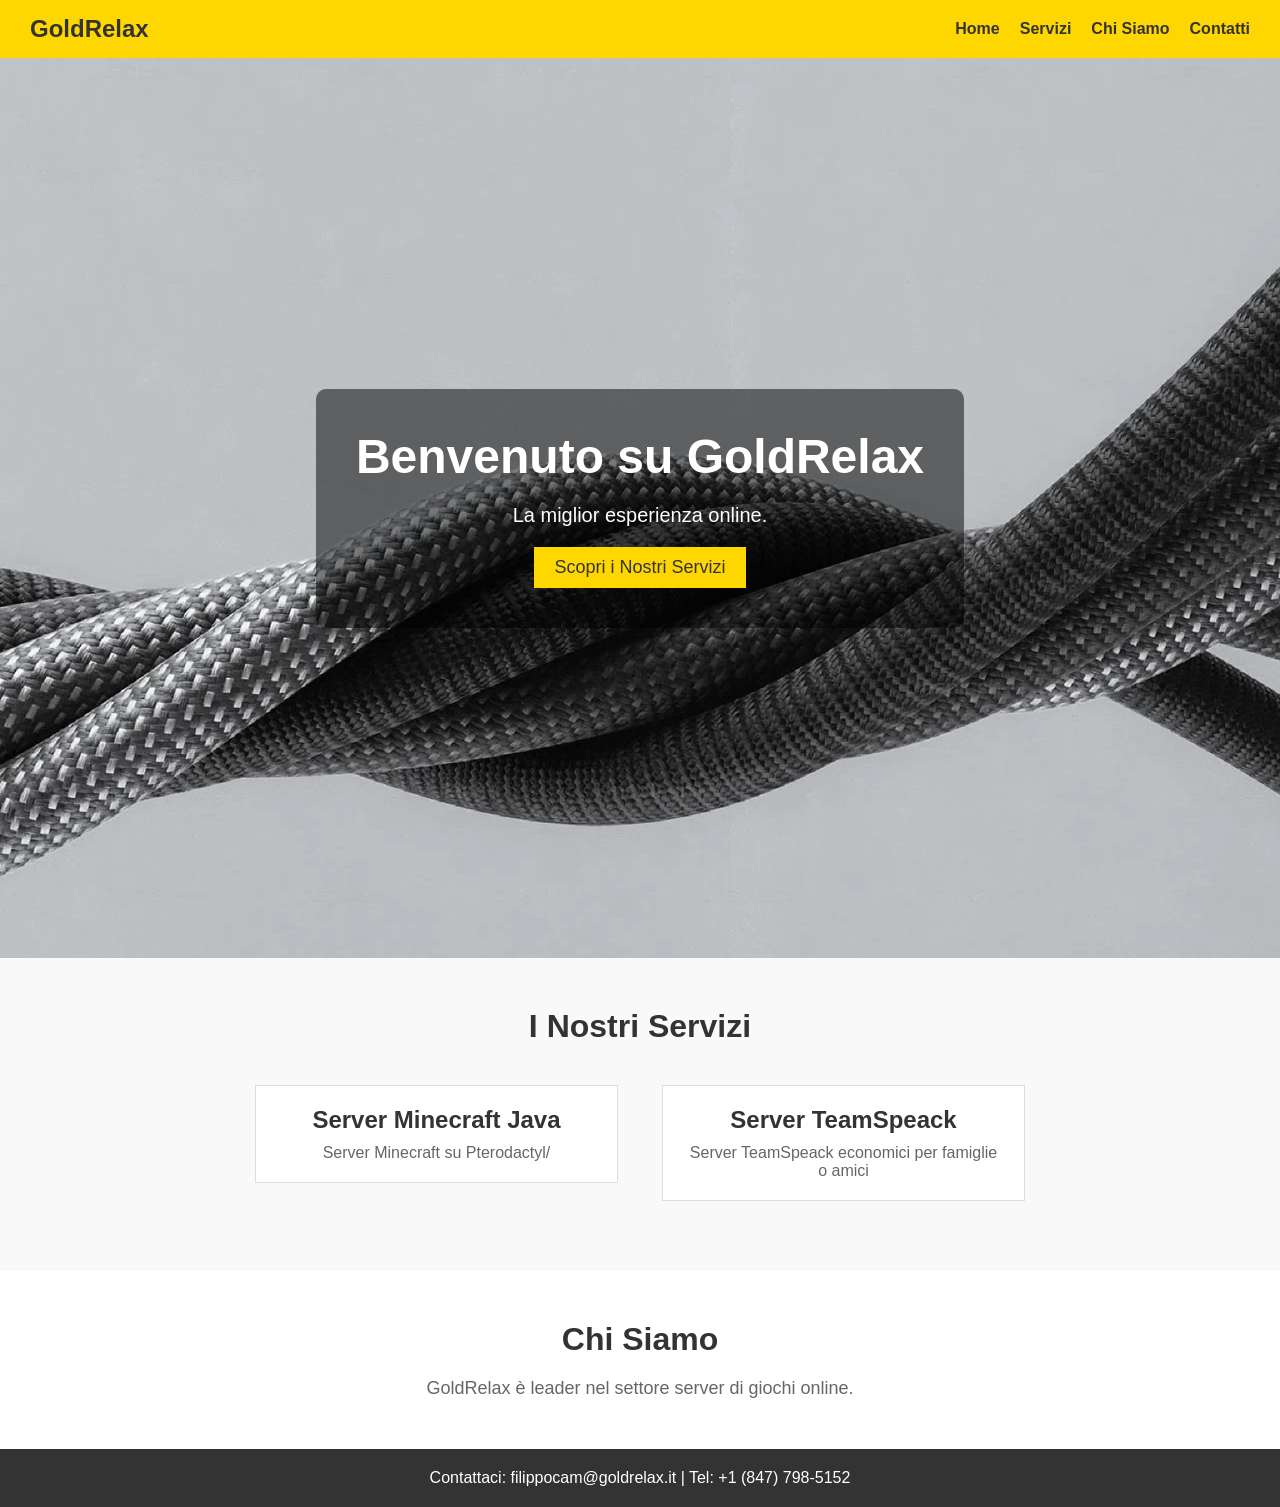
==== index.html @ ad95ccf2 "Update index.html" ====
<!DOCTYPE html>
<html lang="it">
<head>
    <meta charset="UTF-8">
    <meta name="viewport" content="width=device-width, initial-scale=1.0">
    <title>GoldRelax - Home</title>
    <link rel="stylesheet" href="styles.css">
</head>
<body>
    <!-- Barra di Navigazione -->
    <header>
        <div class="logo">GoldRelax</div>
        <nav>
            <ul>
                <li><a href="#home">Home</a></li>
                <li><a href="#servizi">Servizi</a></li>
                <li><a href="#about">Chi Siamo</a></li>
                <li><a href="#contatti">Contatti</a></li>
            </ul>
        </nav>
    </header>

    <!-- Banner Principale -->
    <section class="hero">
        <div class="overlay">
            <h1>Benvenuto su GoldRelax</h1>
            <p>La miglior esperienza online.</p>
            <button onclick="scrollToSection('servizi')">Scopri i Nostri Servizi</button>
        </div>
    </section>

    <!-- Sezione Servizi -->
    <section id="servizi" class="services">
        <h2>I Nostri Servizi</h2>
        <div class="service-card">
            <h3>Server Minecraft Java</h3>
            <p>Server Minecraft su Pterodactyl/</p>
        </div>
        <div class="service-card">
            <h3>Server TeamSpeack</h3>
            <p>Server TeamSpeack economici per famiglie o amici</p>
        </div>
    </section>

    <!-- Sezione Chi Siamo -->
    <section id="about" class="about">
        <h2>Chi Siamo</h2>
        <p>GoldRelax è leader nel settore server di giochi online.</p>
    </section>

    <!-- Footer -->
    <footer id="contatti">
        <p>Contattaci: filippocam@goldrelax.it | Tel: +1 (847) 798-5152</p>
    </footer>

    <script src="script.js"></script>
</body>
</html>
---- styles.css ----
/* Stili Globali */
* {
    margin: 0;
    padding: 0;
    box-sizing: border-box;
    font-family: Arial, sans-serif;
}

body {
    color: #333;
}

/* Header */
header {
    display: flex;
    justify-content: space-between;
    align-items: center;
    padding: 15px 30px;
    background-color: #FFD700;
}

.logo {
    font-size: 24px;
    font-weight: bold;
    color: #333;
}

nav ul {
    list-style: none;
    display: flex;
}

nav ul li {
    margin-left: 20px;
}

nav ul li a {
    text-decoration: none;
    color: #333;
    font-weight: bold;
}

/* Hero Section */
/* Hero Section */
.hero {
    height: 100vh;
    background: url('banner.png') center/cover no-repeat;
    display: flex;
    justify-content: center;
    align-items: center;
    color: #fff;
    text-align: center;
}

.overlay {
    background-color: rgba(0, 0, 0, 0.5); /* Sfondo nero semi-trasparente */
    padding: 40px;
    border-radius: 10px;
}

.hero h1 {
    font-size: 48px;
    margin-bottom: 20px;
}

.hero p {
    font-size: 20px;
    margin-bottom: 20px;
}

.hero button {
    padding: 10px 20px;
    background-color: #FFD700;
    color: #333;
    border: none;
    cursor: pointer;
    font-size: 18px;
}

/* Servizi Section */
.services {
    padding: 50px 30px;
    background-color: #f9f9f9;
    text-align: center;
}

.services h2 {
    font-size: 32px;
    margin-bottom: 20px;
}

.service-card {
    background-color: #fff;
    padding: 20px;
    border: 1px solid #ddd;
    margin: 20px;
    display: inline-block;
    width: calc(33% - 40px);
    vertical-align: top;
}

.service-card h3 {
    font-size: 24px;
    color: #333;
    margin-bottom: 10px;
}

.service-card p {
    font-size: 16px;
    color: #666;
}

/* About Section */
.about {
    padding: 50px 30px;
    text-align: center;
}

.about h2 {
    font-size: 32px;
    margin-bottom: 20px;
}

.about p {
    font-size: 18px;
    color: #666;
}

/* Footer */
footer {
    background-color: #333;
    color: #fff;
    padding: 20px;
    text-align: center;
}
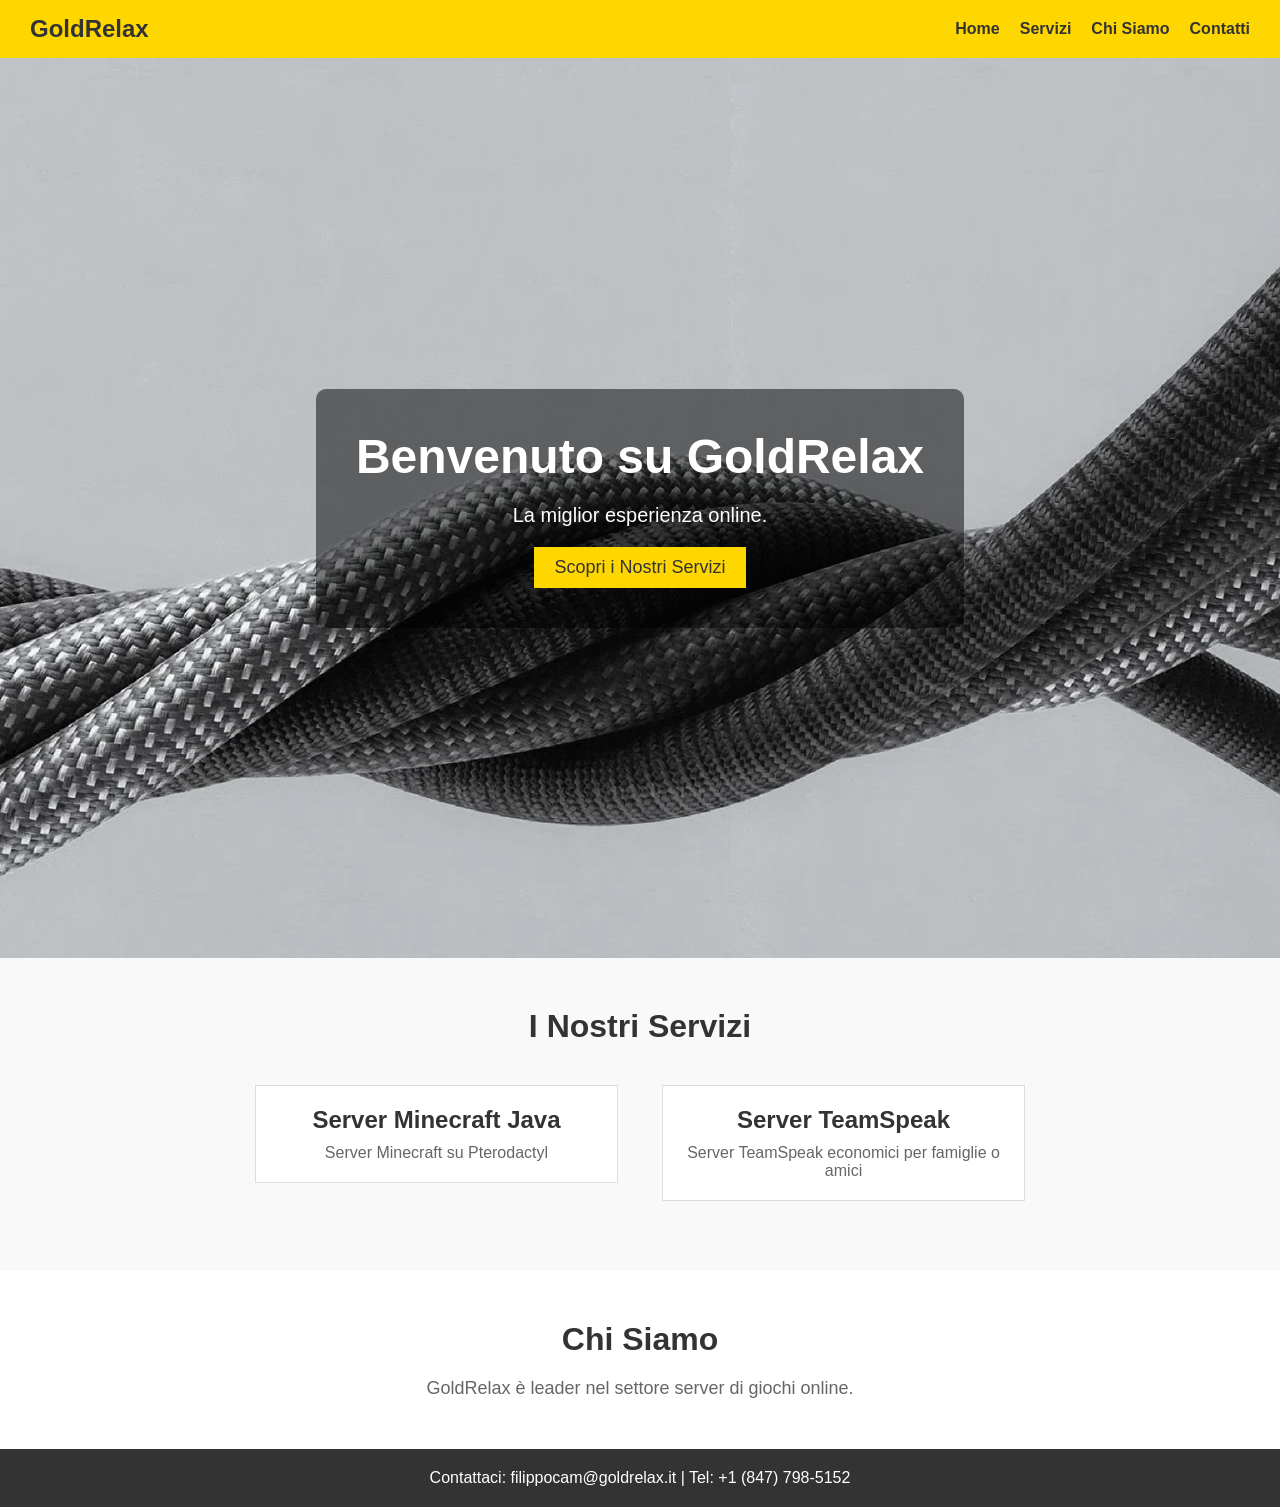
==== commit 6b301f7a: "Update index.html" ====
--- a/index.html
+++ b/index.html
@@ -34,11 +34,11 @@
         <h2>I Nostri Servizi</h2>
         <div class="service-card">
             <h3>Server Minecraft Java</h3>
-            <p>Server Minecraft su Pterodactyl/</p>
+            <p>Server Minecraft su Pterodactyl</p>
         </div>
         <div class="service-card">
-            <h3>Server TeamSpeack</h3>
-            <p>Server TeamSpeack economici per famiglie o amici</p>
+            <h3>Server TeamSpeak</h3>
+            <p>Server TeamSpeak economici per famiglie o amici</p>
         </div>
     </section>
 
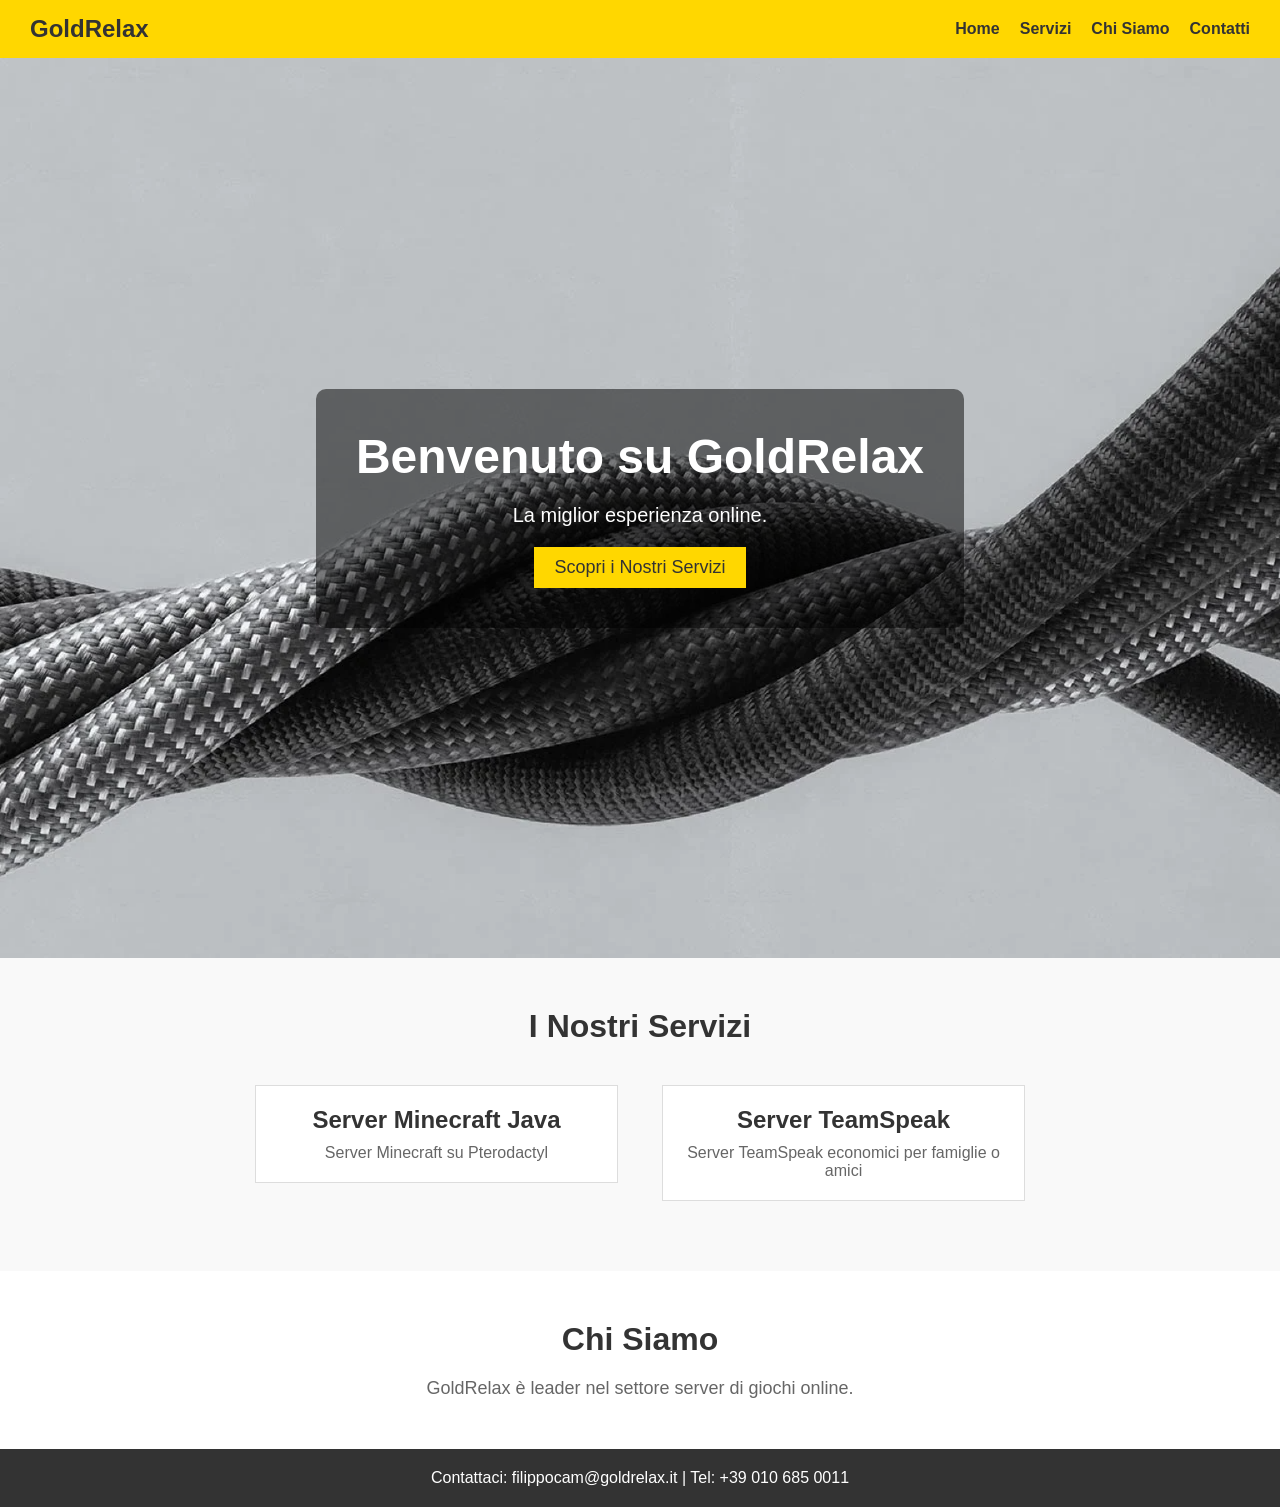
==== commit a7a4eae9: "Update index.html" ====
--- a/index.html
+++ b/index.html
@@ -50,7 +50,7 @@
 
     <!-- Footer -->
     <footer id="contatti">
-        <p>Contattaci: filippocam@goldrelax.it | Tel: +1 (847) 798-5152</p>
+        <p>Contattaci: filippocam@goldrelax.it | Tel: +39 010 685 0011</p>
     </footer>
 
     <script src="script.js"></script>
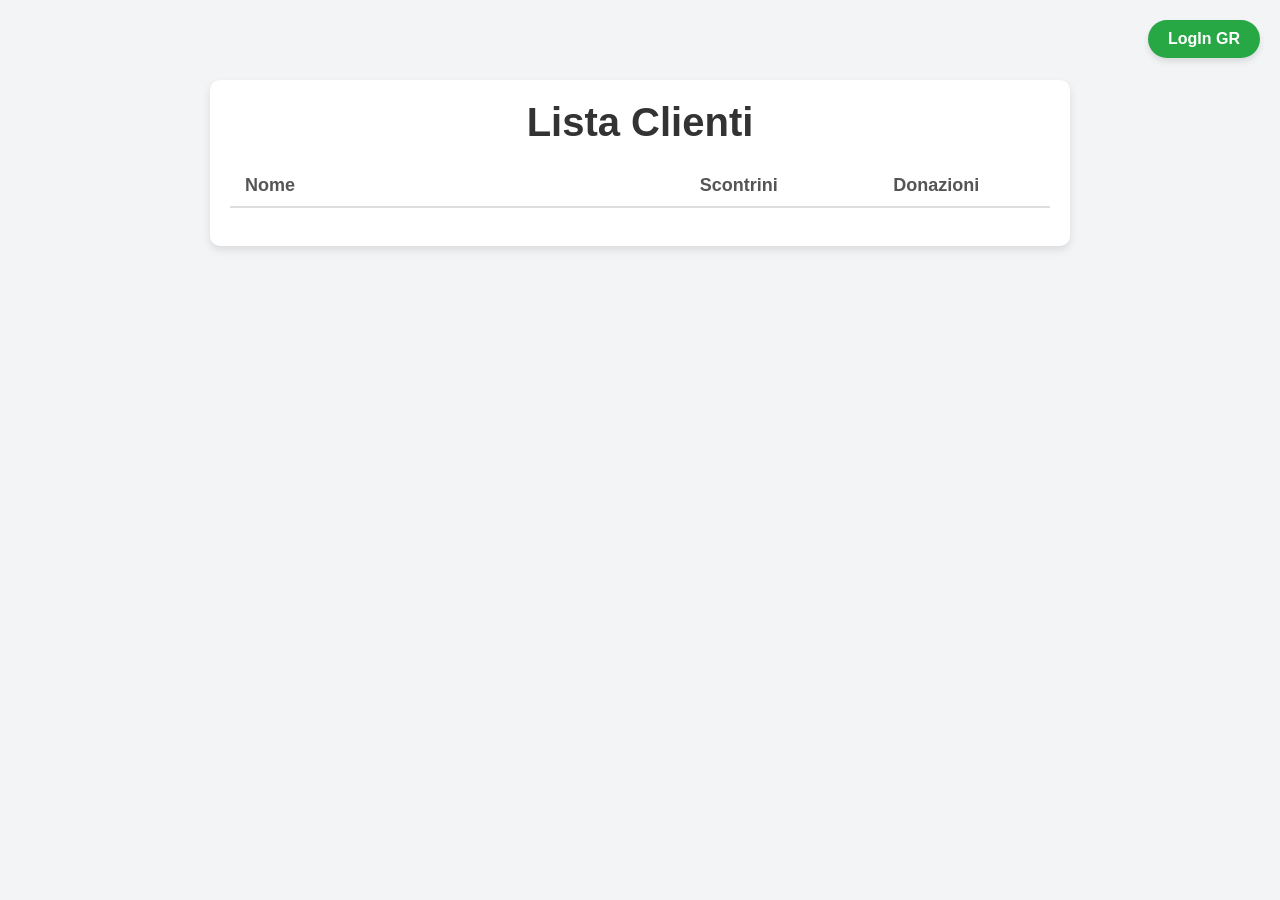
==== commit bd199a65: "Add files via upload" ====
--- a/index.html
+++ b/index.html
@@ -1,58 +1,28 @@
-<!DOCTYPE html>
-<html lang="it">
-<head>
-    <meta charset="UTF-8">
-    <meta name="viewport" content="width=device-width, initial-scale=1.0">
-    <title>GoldRelax - Home</title>
-    <link rel="stylesheet" href="styles.css">
-</head>
-<body>
-    <!-- Barra di Navigazione -->
-    <header>
-        <div class="logo">GoldRelax</div>
-        <nav>
-            <ul>
-                <li><a href="#home">Home</a></li>
-                <li><a href="#servizi">Servizi</a></li>
-                <li><a href="#about">Chi Siamo</a></li>
-                <li><a href="#contatti">Contatti</a></li>
-            </ul>
-        </nav>
-    </header>
-
-    <!-- Banner Principale -->
-    <section class="hero">
-        <div class="overlay">
-            <h1>Benvenuto su GoldRelax</h1>
-            <p>La miglior esperienza online.</p>
-            <button onclick="scrollToSection('servizi')">Scopri i Nostri Servizi</button>
-        </div>
-    </section>
-
-    <!-- Sezione Servizi -->
-    <section id="servizi" class="services">
-        <h2>I Nostri Servizi</h2>
-        <div class="service-card">
-            <h3>Server Minecraft Java</h3>
-            <p>Server Minecraft su Pterodactyl</p>
-        </div>
-        <div class="service-card">
-            <h3>Server TeamSpeak</h3>
-            <p>Server TeamSpeak economici per famiglie o amici</p>
-        </div>
-    </section>
-
-    <!-- Sezione Chi Siamo -->
-    <section id="about" class="about">
-        <h2>Chi Siamo</h2>
-        <p>GoldRelax è leader nel settore server di giochi online.</p>
-    </section>
-
-    <!-- Footer -->
-    <footer id="contatti">
-        <p>Contattaci: filippocam@goldrelax.it | Tel: +39 010 685 0011</p>
-    </footer>
-
-    <script src="script.js"></script>
-</body>
-</html>
+<!DOCTYPE html>
+<html lang="en">
+<head>
+    <meta charset="UTF-8">
+    <meta name="viewport" content="width=device-width, initial-scale=1.0">
+    <link href="style.css" rel="stylesheet">
+    <title>Lista Clienti - GoldRelax</title>
+</head>
+<body>
+    <a href="direzione.html" class="bottone-verde">LogIn GR</a>
+    <div class="contenitore">
+        <h1 class="listaClienti">Lista Clienti</h1>
+
+        <div class="intestazione">
+            <span class="campo-nome">Nome</span>
+            <span class="campo-numero">Scontrini</span>
+            <span class="campo-donazione">Donazioni</span>
+        </div>
+
+        <!-- Elenco Clienti -->
+        <ul id="elenco-clienti" class="elenco-clienti">
+            <!-- Gli elementi saranno aggiunti dinamicamente -->
+        </ul>
+    </div>
+
+    <script src="script.js"></script>  <!-- Il tuo script JS -->
+</body>
+</html>
--- a/style.css
+++ b/style.css
@@ -0,0 +1,134 @@
+/* Stile generale */
+body {
+    background-color: #F2F4F5; /* Sfondo grigio chiaro */
+    font-family: Arial, sans-serif;
+    margin: 0;
+    padding: 0;
+    display: flex;
+    flex-direction: column;
+    align-items: center;
+}
+
+/* Bottone verde */
+.bottone-verde {
+    position: absolute;
+    top: 20px; /* Spazio dall'alto */
+    right: 20px; /* Spazio dalla destra */
+    background-color: #28a745; /* Verde */
+    color: #ffffff; /* Testo bianco */
+    text-decoration: none;
+    padding: 10px 20px;
+    font-size: 16px;
+    border-radius: 20px; /* Bordi arrotondati */
+    font-weight: bold;
+    transition: background-color 0.3s ease; /* Effetto hover */
+    box-shadow: 0 4px 6px rgba(0, 0, 0, 0.1); /* Ombreggiatura */
+}
+
+.bottone-verde:hover {
+    background-color: #FFD700; /* Verde scuro */
+}
+
+/* Contenitore principale */
+.contenitore {
+    background-color: #ffffff; /* Bianco */
+    padding: 20px;
+    border-radius: 10px; /* Bordi arrotondati */
+    box-shadow: 0 4px 8px rgba(0, 0, 0, 0.1); /* Ombreggiatura */
+    width: 820px;
+    margin-top: 80px; /* Sposta il contenitore sotto il bottone */
+    position: relative;
+}
+
+/* Titolo */
+.listaClienti {
+    margin: 0;
+    font-family: 'Comic Sans MS', cursive, sans-serif;
+    font-size: 40px;
+    text-align: center;
+    color: #333;
+}
+
+/* Intestazione */
+.intestazione {
+    display: flex;
+    justify-content: space-between;
+    font-size: 18px;
+    font-weight: bold;
+    color: #555;
+    padding: 10px 15px;
+    border-bottom: 2px solid #ddd; /* Linea di separazione */
+    margin-top: 20px;
+}
+
+.campo-nome {
+    flex: 2;
+    text-align: left;
+}
+
+.campo-numero,
+.campo-donazione {
+    flex: 1;
+    text-align: center;
+}
+
+/* Elenco */
+.elenco-clienti {
+    list-style: none; /* Rimuove i punti */
+    padding: 0;
+    margin-top: 10px;
+    font-size: 18px;
+    color: #555;
+}
+
+.elenco-clienti li {
+    display: flex;
+    justify-content: space-between;
+    align-items: center;
+    padding: 10px 15px;
+    border-bottom: 1px solid #ddd; /* Separatore */
+}
+
+.elenco-clienti li:last-child {
+    border-bottom: none; /* Rimuove il bordo dall'ultimo elemento */
+}
+
+.nome {
+    flex: 2;
+    text-align: left;
+}
+
+.numero,
+.totale {
+    flex: 1;
+    text-align: center;
+}
+
+/* Responsività */
+@media (max-width: 600px) {
+    .contenitore {
+        width: 90%;
+        padding: 15px;
+    }
+
+    .intestazione {
+        flex-direction: column;
+        align-items: flex-start;
+    }
+
+    .campo-nome,
+    .campo-numero,
+    .campo-donazione {
+        text-align: left;
+    }
+
+    .elenco-clienti li {
+        flex-direction: column;
+        align-items: flex-start;
+    }
+
+    .numero,
+    .totale {
+        text-align: left;
+    }
+}
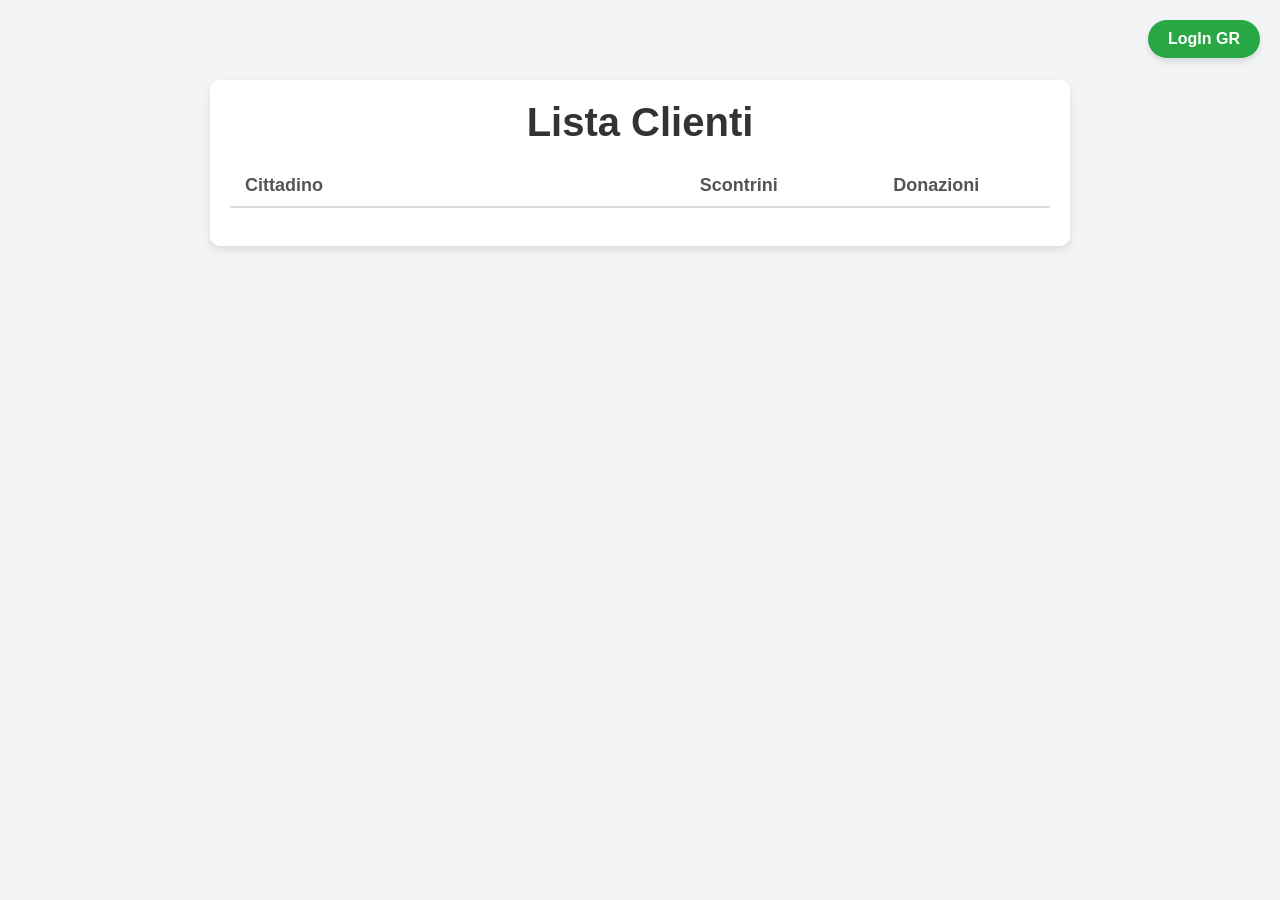
==== commit 4c8e7352: "Add files via upload" ====
--- a/index.html
+++ b/index.html
@@ -5,6 +5,7 @@
     <meta name="viewport" content="width=device-width, initial-scale=1.0">
     <link href="style.css" rel="stylesheet">
     <title>Lista Clienti - GoldRelax</title>
+    <link rel="icon" href="LogoGoldRelax.ico" type="image/x-icon">
 </head>
 <body>
     <a href="direzione.html" class="bottone-verde">LogIn GR</a>
@@ -12,7 +13,7 @@
         <h1 class="listaClienti">Lista Clienti</h1>
 
         <div class="intestazione">
-            <span class="campo-nome">Nome</span>
+            <span class="campo-nome">Cittadino</span>
             <span class="campo-numero">Scontrini</span>
             <span class="campo-donazione">Donazioni</span>
         </div>
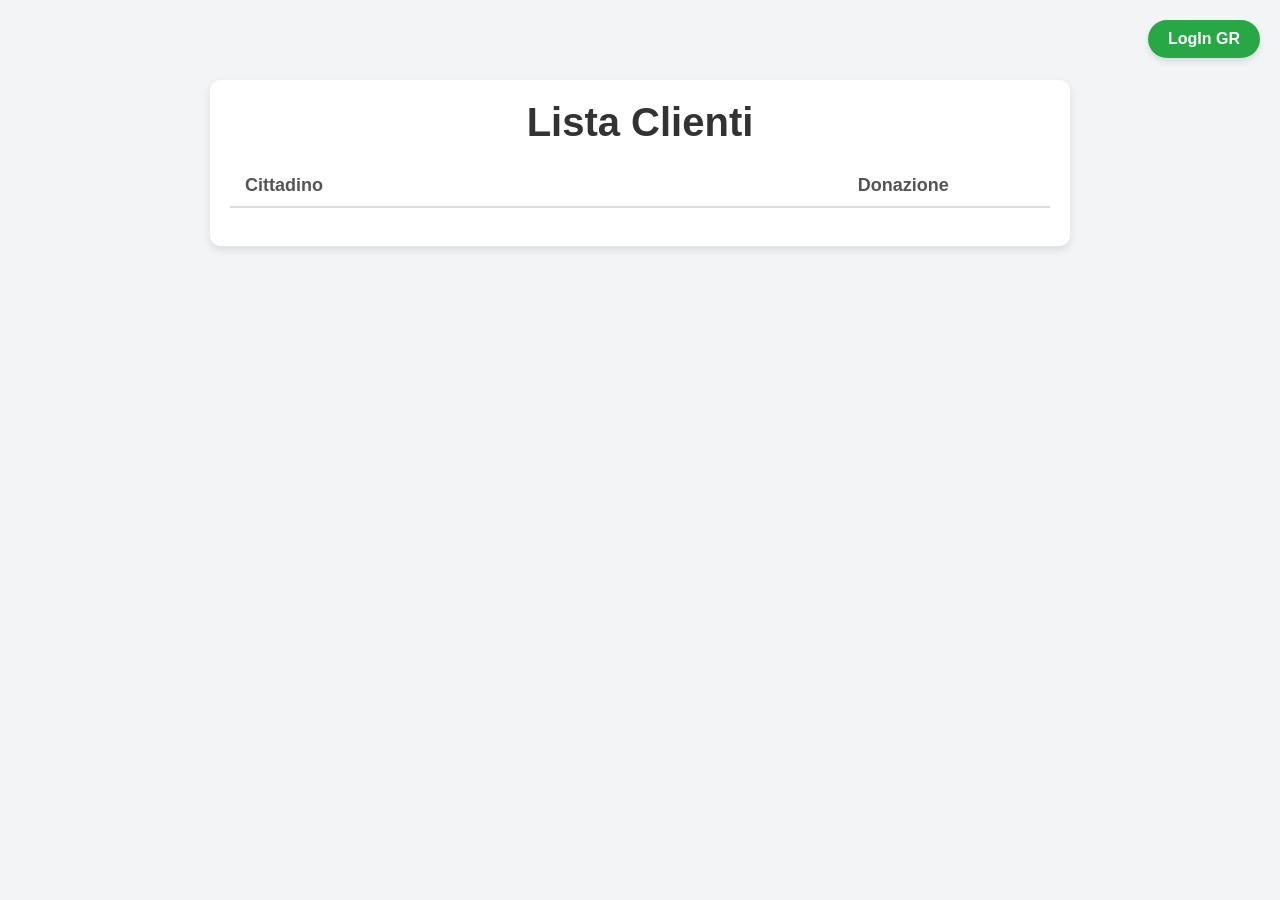
==== commit 317ea258: "Update index.html" ====
--- a/index.html
+++ b/index.html
@@ -14,8 +14,7 @@
 
         <div class="intestazione">
             <span class="campo-nome">Cittadino</span>
-            <span class="campo-numero">Scontrini</span>
-            <span class="campo-donazione">Donazioni</span>
+            <span class="campo-donazione">Donazione</span>
         </div>
 
         <!-- Elenco Clienti -->
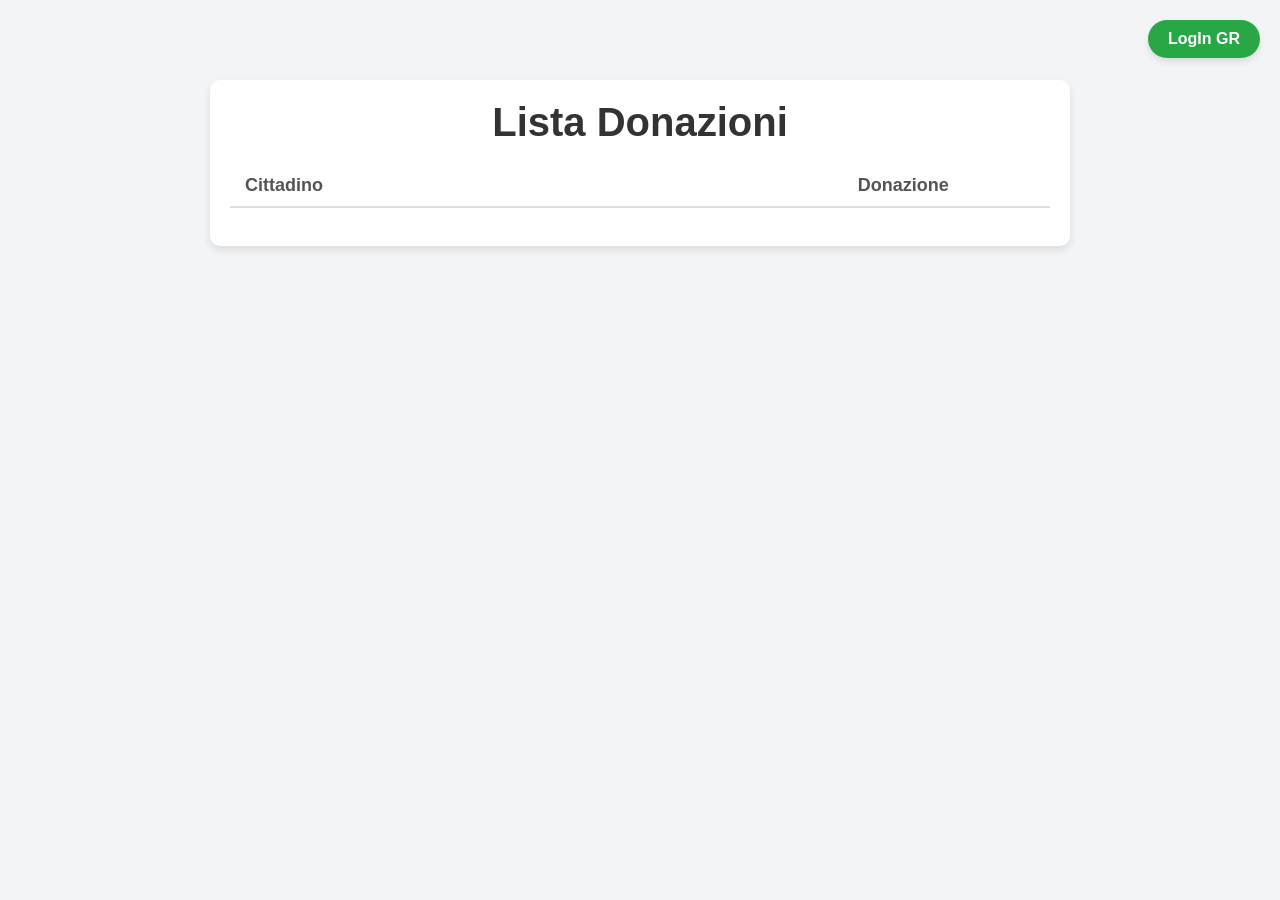
==== commit 5435a131: "Update index.html" ====
--- a/index.html
+++ b/index.html
@@ -4,13 +4,13 @@
     <meta charset="UTF-8">
     <meta name="viewport" content="width=device-width, initial-scale=1.0">
     <link href="style.css" rel="stylesheet">
-    <title>Lista Clienti - GoldRelax</title>
+    <title>Lista Donazioni - GoldRelax</title>
     <link rel="icon" href="LogoGoldRelax.ico" type="image/x-icon">
 </head>
 <body>
     <a href="direzione.html" class="bottone-verde">LogIn GR</a>
     <div class="contenitore">
-        <h1 class="listaClienti">Lista Clienti</h1>
+        <h1 class="listaClienti">Lista Donazioni</h1>
 
         <div class="intestazione">
             <span class="campo-nome">Cittadino</span>
